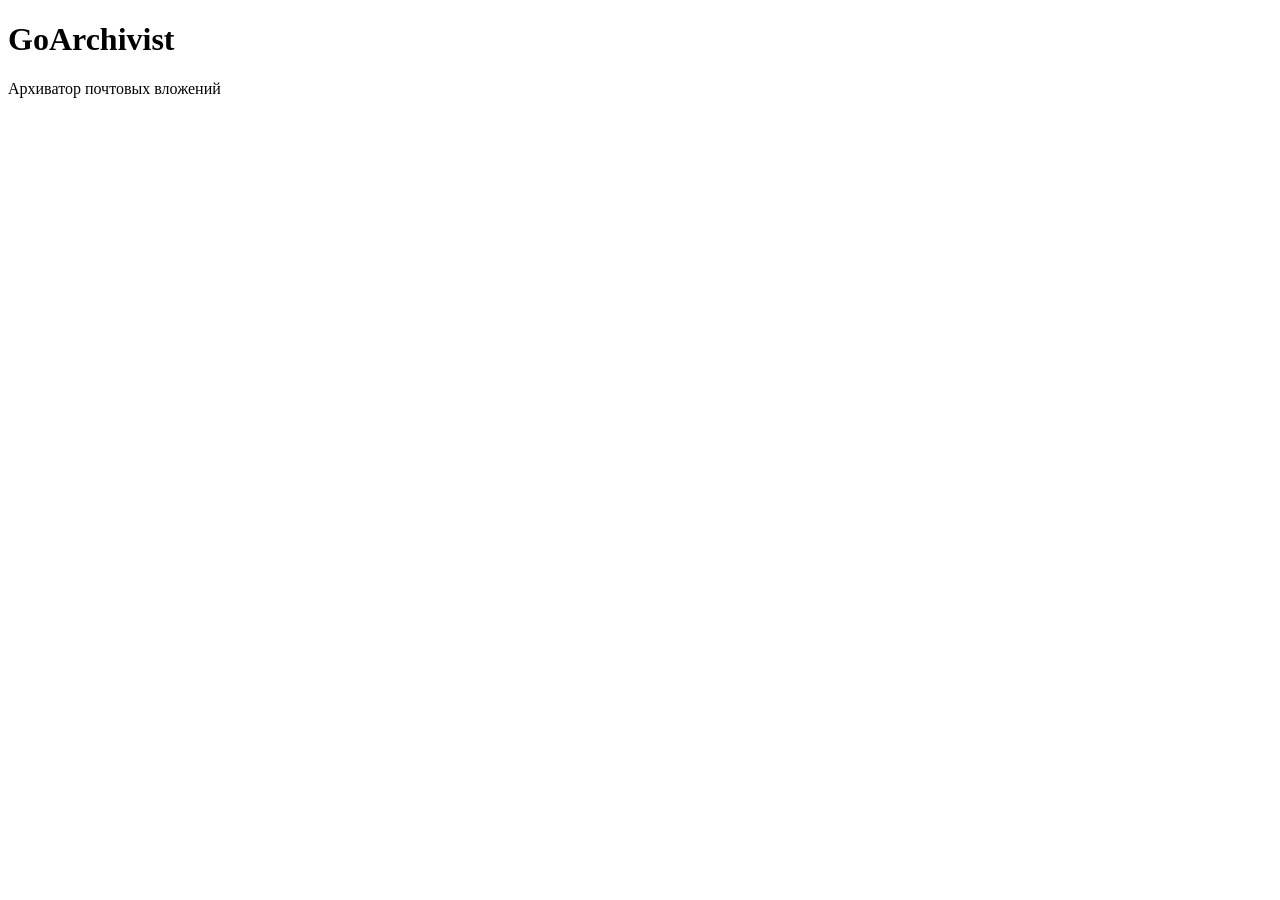
==== internal/web/templates/index.html @ 1517ee27 "first commit" ====
<!doctype html>
<html lang="ru">
<head>
    <meta charset="utf-8">
    <meta name="viewport" content="width=device-width, initial-scale=1">
    <title>GoArchivist</title>
    <link rel="stylesheet" href="/static/css/bootstrap.min.css">
</head>
<body>
    <main class="container py-5">
        <h1>GoArchivist</h1>
        <p class="lead">Архиватор почтовых вложений</p>
    </main>

    <script src="/static/js/bootstrap.min.js"></script>
</body>
</html>
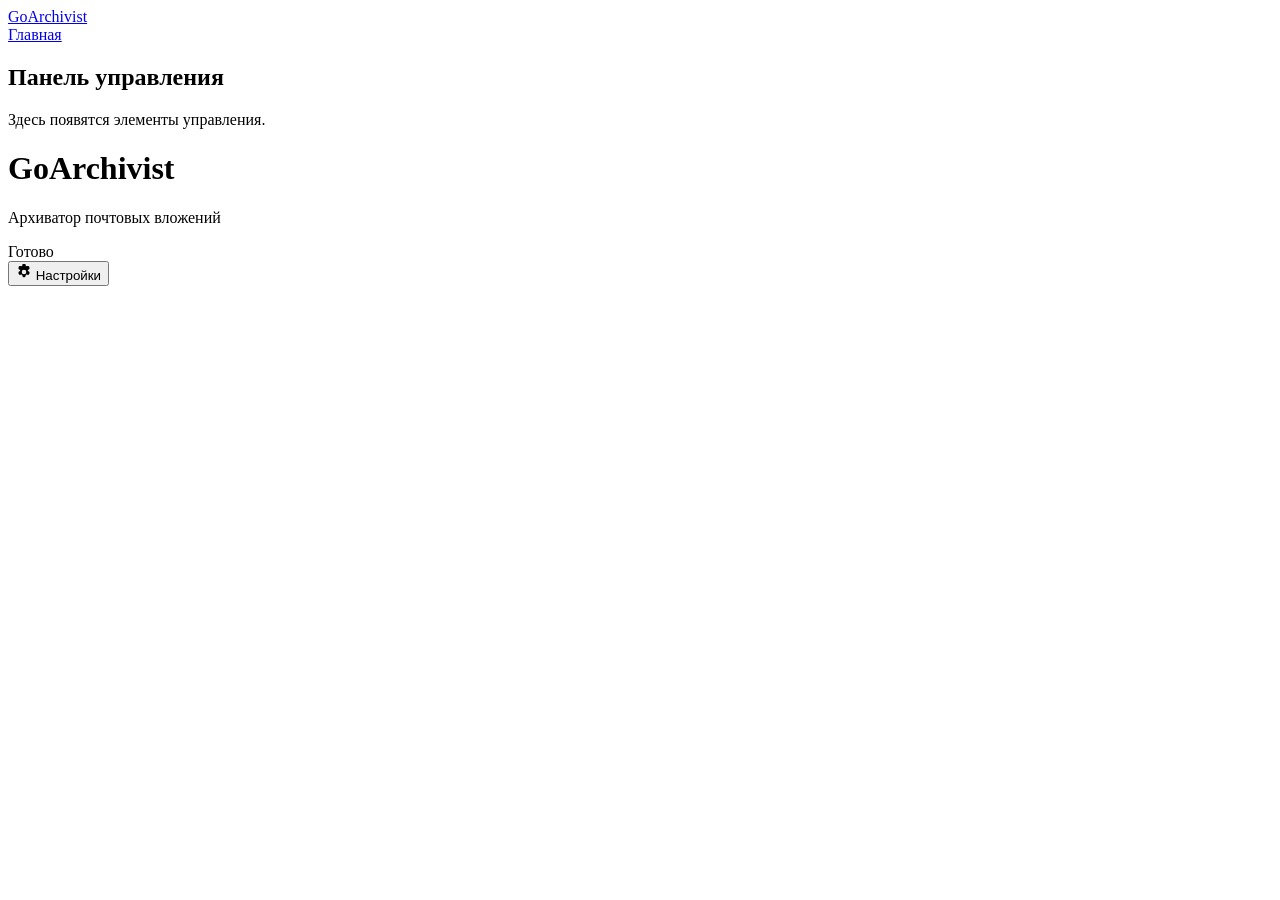
==== commit c8036b01: "settings, logs, and html" ====
--- a/internal/web/templates/index.html
+++ b/internal/web/templates/index.html
@@ -5,12 +5,50 @@
     <meta name="viewport" content="width=device-width, initial-scale=1">
     <title>GoArchivist</title>
     <link rel="stylesheet" href="/static/css/bootstrap.min.css">
+    <link rel="stylesheet" href="/static/css/app.css">
 </head>
 <body>
-    <main class="container py-5">
-        <h1>GoArchivist</h1>
-        <p class="lead">Архиватор почтовых вложений</p>
-    </main>
+    <div class="app-shell">
+        <header class="navbar navbar-dark bg-dark app-header">
+            <div class="container-fluid">
+                <a class="navbar-brand mb-0" href="/">GoArchivist</a>
+                <nav aria-label="Основное меню">
+                    <a class="nav-link text-light" href="/">Главная</a>
+                </nav>
+            </div>
+        </header>
+
+        <div class="app-main">
+            <aside class="app-sidebar border-end" aria-label="Панель управления">
+                <div class="p-3">
+                    <h2 class="h6">Панель управления</h2>
+                    <p class="text-muted small mb-0">Здесь появятся элементы управления.</p>
+                </div>
+            </aside>
+
+            <main class="app-content">
+                <div class="container-fluid p-4">
+                    <h1>GoArchivist</h1>
+                    <p class="lead">Архиватор почтовых вложений</p>
+                </div>
+            </main>
+        </div>
+
+        <footer class="app-footer border-top bg-light">
+            <div class="app-status" role="status">
+                <span class="status-indicator" aria-hidden="true"></span>
+                Готово
+            </div>
+
+            <button class="btn btn-outline-secondary btn-sm" type="button" aria-label="Настройки">
+                <svg xmlns="http://www.w3.org/2000/svg" width="16" height="16"
+                     fill="currentColor" viewBox="0 0 16 16" aria-hidden="true">
+                    <path d="M9.605 1.05a1.5 1.5 0 0 0-3.21 0l-.18.72a5.7 5.7 0 0 0-.9.52l-.7-.24a1.5 1.5 0 0 0-1.97 1.13l-.18.72a1.5 1.5 0 0 0 1.03 1.75l.68.23a5.7 5.7 0 0 0 0 1.04l-.68.23a1.5 1.5 0 0 0-1.03 1.75l.18.72a1.5 1.5 0 0 0 1.97 1.13l.7-.24c.28.2.58.37.9.52l.18.72a1.5 1.5 0 0 0 3.21 0l.18-.72c.32-.15.62-.32.9-.52l.7.24a1.5 1.5 0 0 0 1.97-1.13l.18-.72a1.5 1.5 0 0 0-1.03-1.75l-.68-.23a5.7 5.7 0 0 0 0-1.04l.68-.23a1.5 1.5 0 0 0 1.03-1.75l-.18-.72a1.5 1.5 0 0 0-1.97-1.13l-.7.24a5.7 5.7 0 0 0-.9-.52l-.18-.72ZM8 10.25A2.25 2.25 0 1 1 8 5.75a2.25 2.25 0 0 1 0 4.5Z"/>
+                </svg>
+                <span class="ms-1">Настройки</span>
+            </button>
+        </footer>
+    </div>
 
     <script src="/static/js/bootstrap.min.js"></script>
 </body>
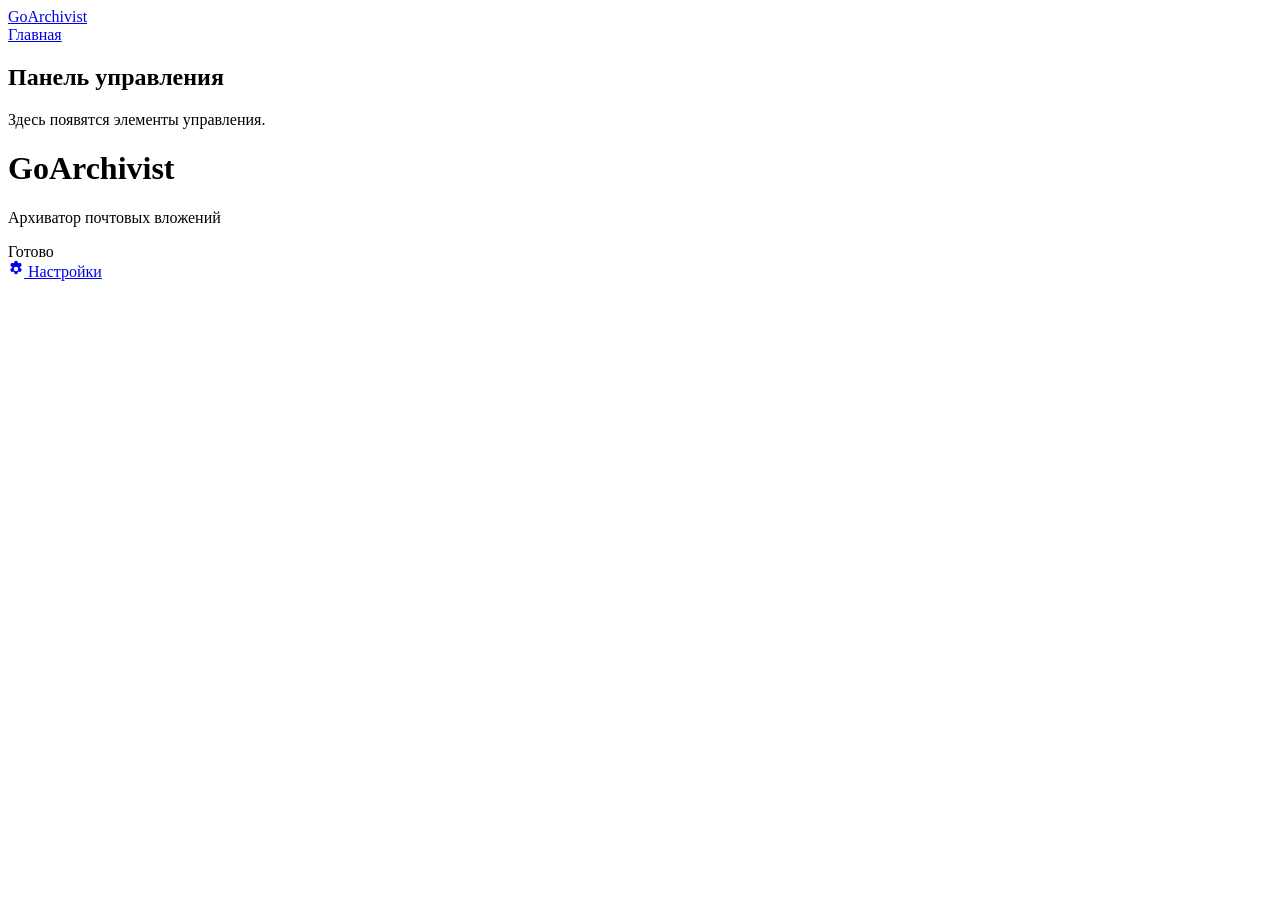
==== commit ab895fcb: "404, 405, log & settings -> http" ====
--- a/internal/web/templates/index.html
+++ b/internal/web/templates/index.html
@@ -40,13 +40,13 @@
                 Готово
             </div>
 
-            <button class="btn btn-outline-secondary btn-sm" type="button" aria-label="Настройки">
+            <a class="btn btn-outline-secondary btn-sm" href="/settings" aria-label="Настройки">
                 <svg xmlns="http://www.w3.org/2000/svg" width="16" height="16"
                      fill="currentColor" viewBox="0 0 16 16" aria-hidden="true">
                     <path d="M9.605 1.05a1.5 1.5 0 0 0-3.21 0l-.18.72a5.7 5.7 0 0 0-.9.52l-.7-.24a1.5 1.5 0 0 0-1.97 1.13l-.18.72a1.5 1.5 0 0 0 1.03 1.75l.68.23a5.7 5.7 0 0 0 0 1.04l-.68.23a1.5 1.5 0 0 0-1.03 1.75l.18.72a1.5 1.5 0 0 0 1.97 1.13l.7-.24c.28.2.58.37.9.52l.18.72a1.5 1.5 0 0 0 3.21 0l.18-.72c.32-.15.62-.32.9-.52l.7.24a1.5 1.5 0 0 0 1.97-1.13l.18-.72a1.5 1.5 0 0 0-1.03-1.75l-.68-.23a5.7 5.7 0 0 0 0-1.04l.68-.23a1.5 1.5 0 0 0 1.03-1.75l-.18-.72a1.5 1.5 0 0 0-1.97-1.13l-.7.24a5.7 5.7 0 0 0-.9-.52l-.18-.72ZM8 10.25A2.25 2.25 0 1 1 8 5.75a2.25 2.25 0 0 1 0 4.5Z"/>
                 </svg>
                 <span class="ms-1">Настройки</span>
-            </button>
+            </a>
         </footer>
     </div>
 
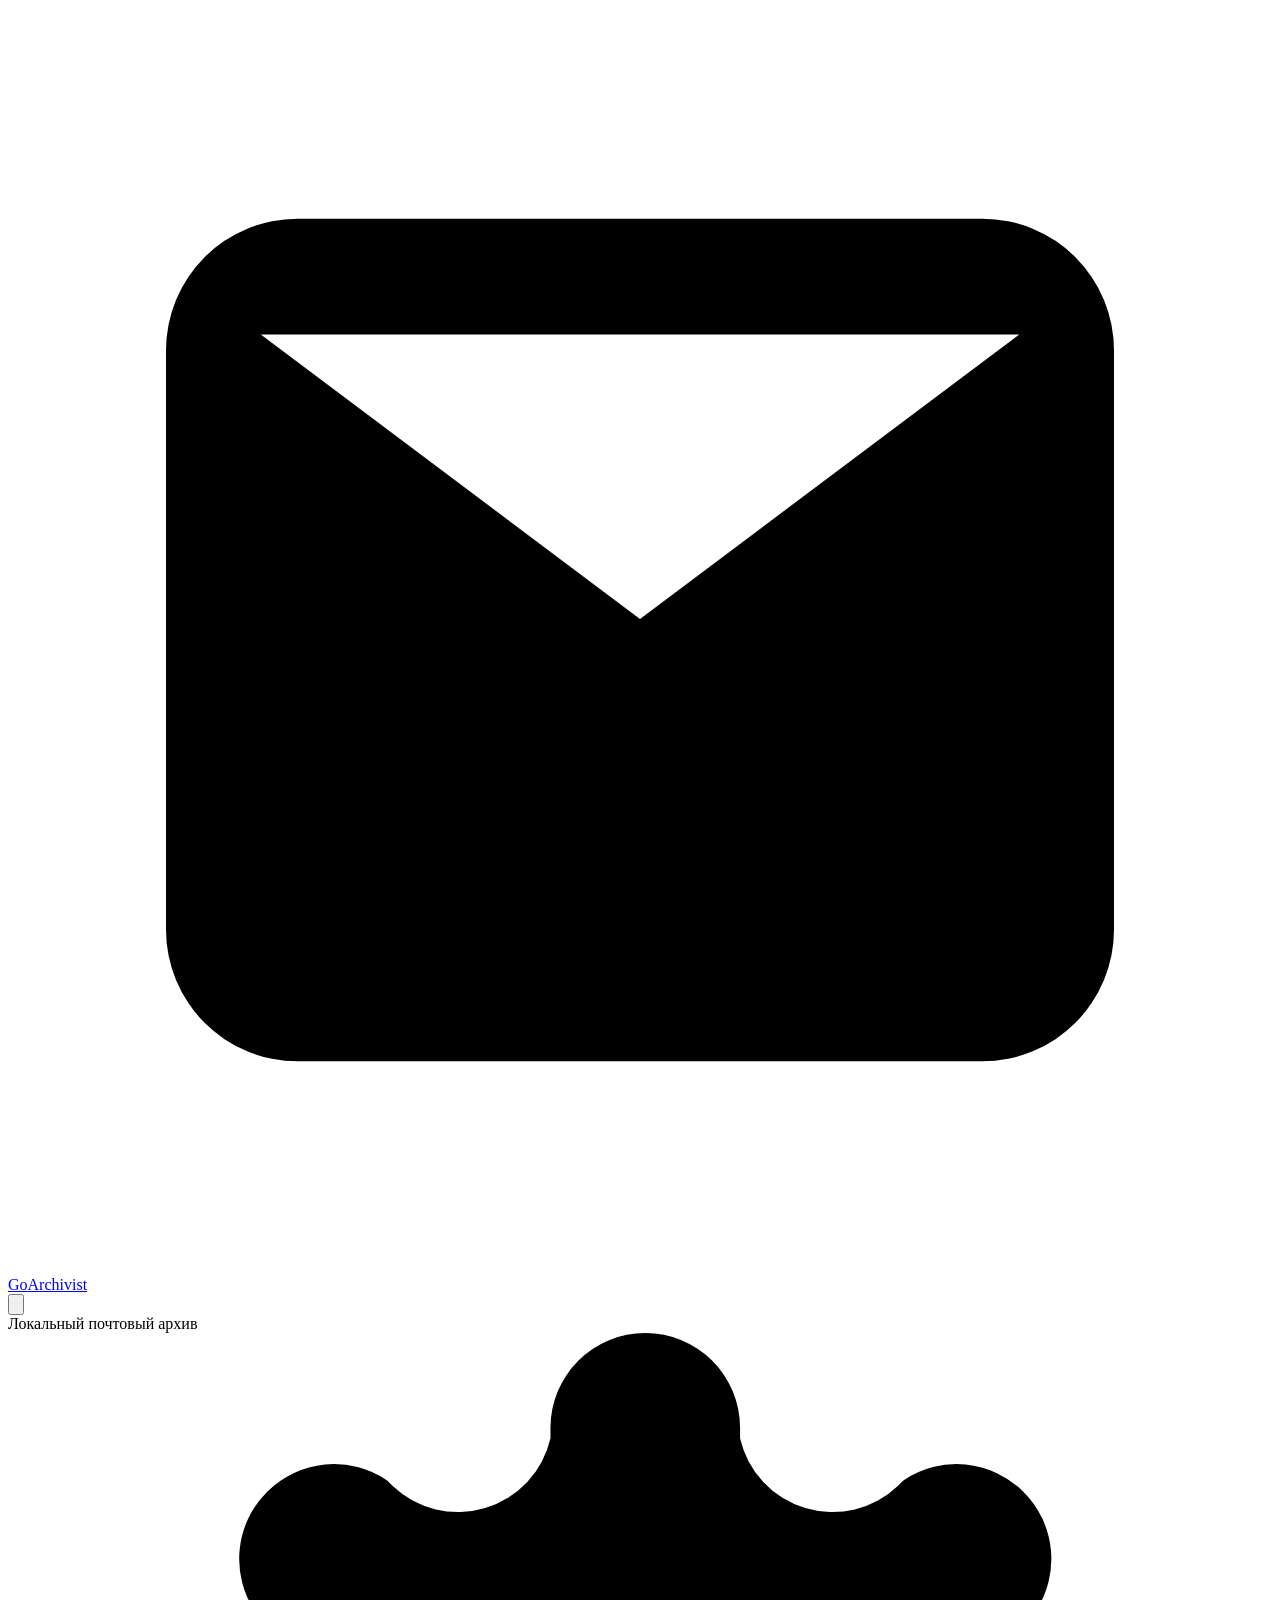
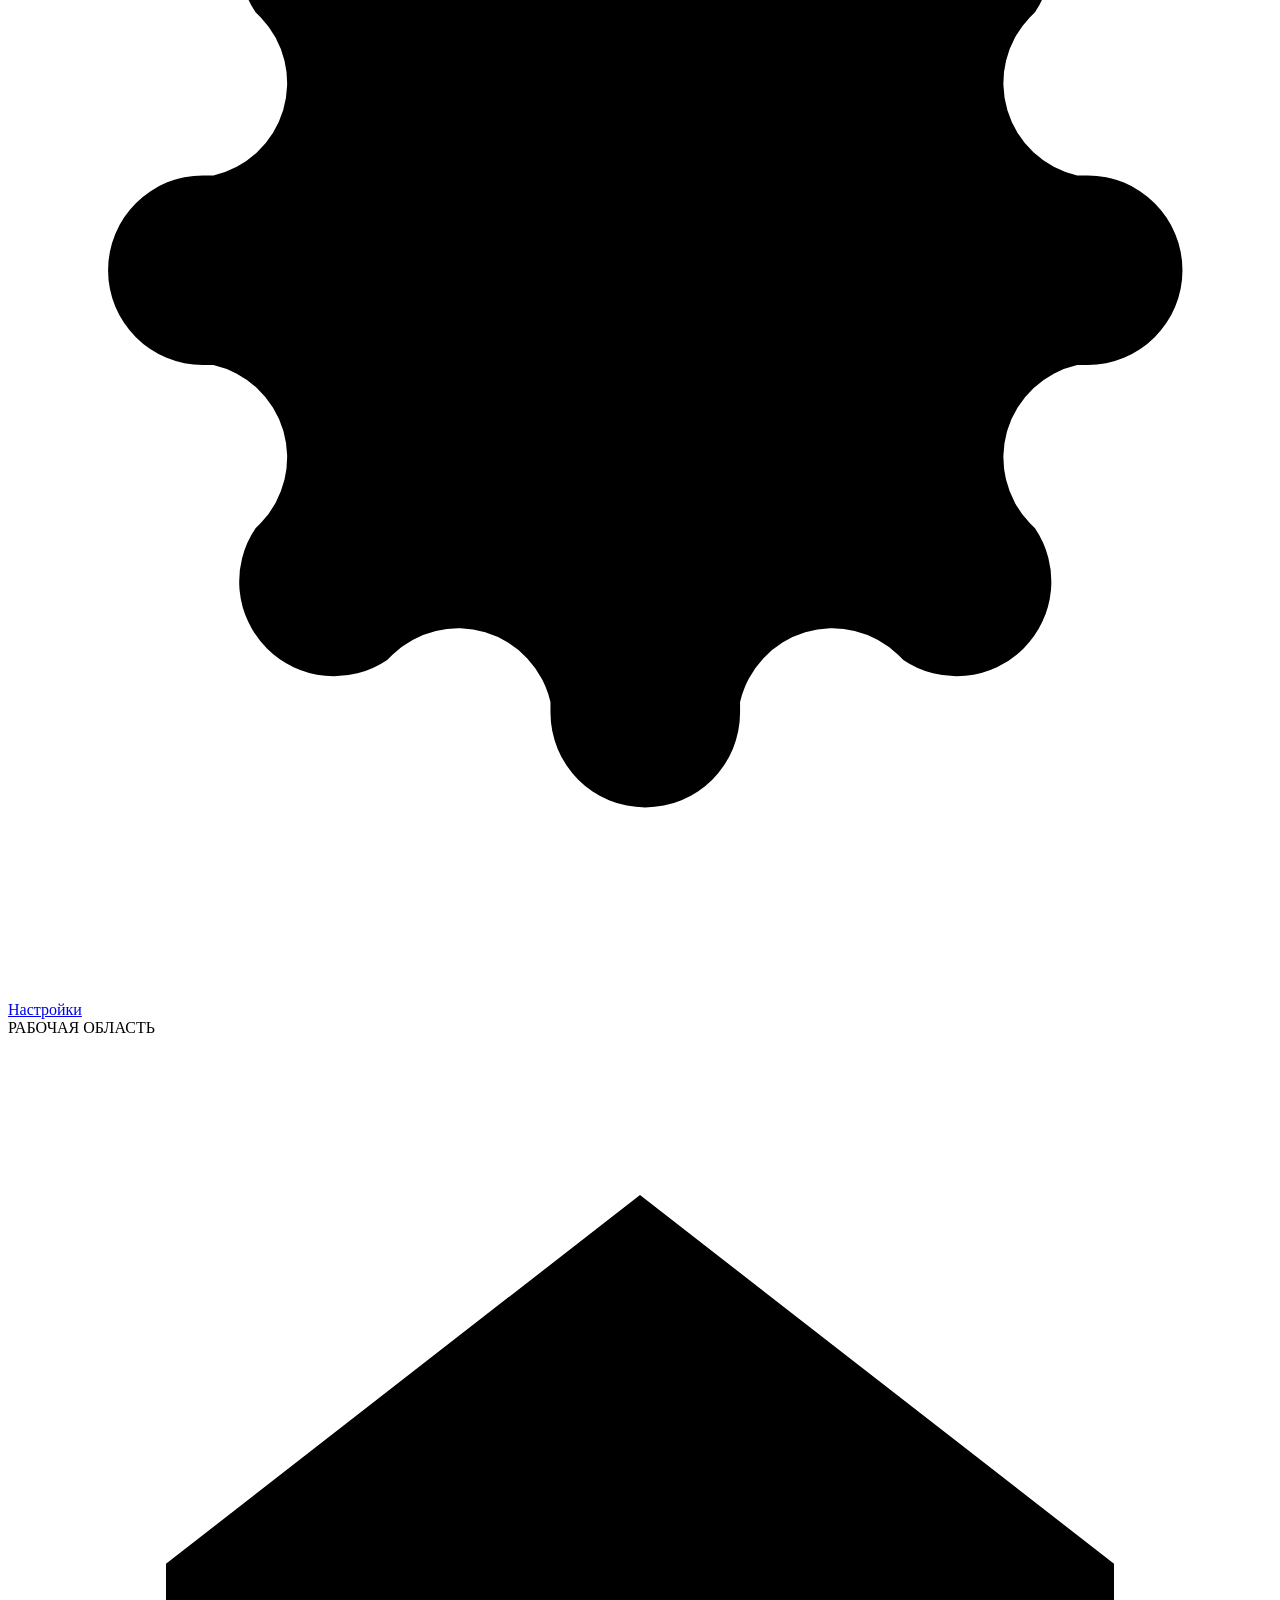
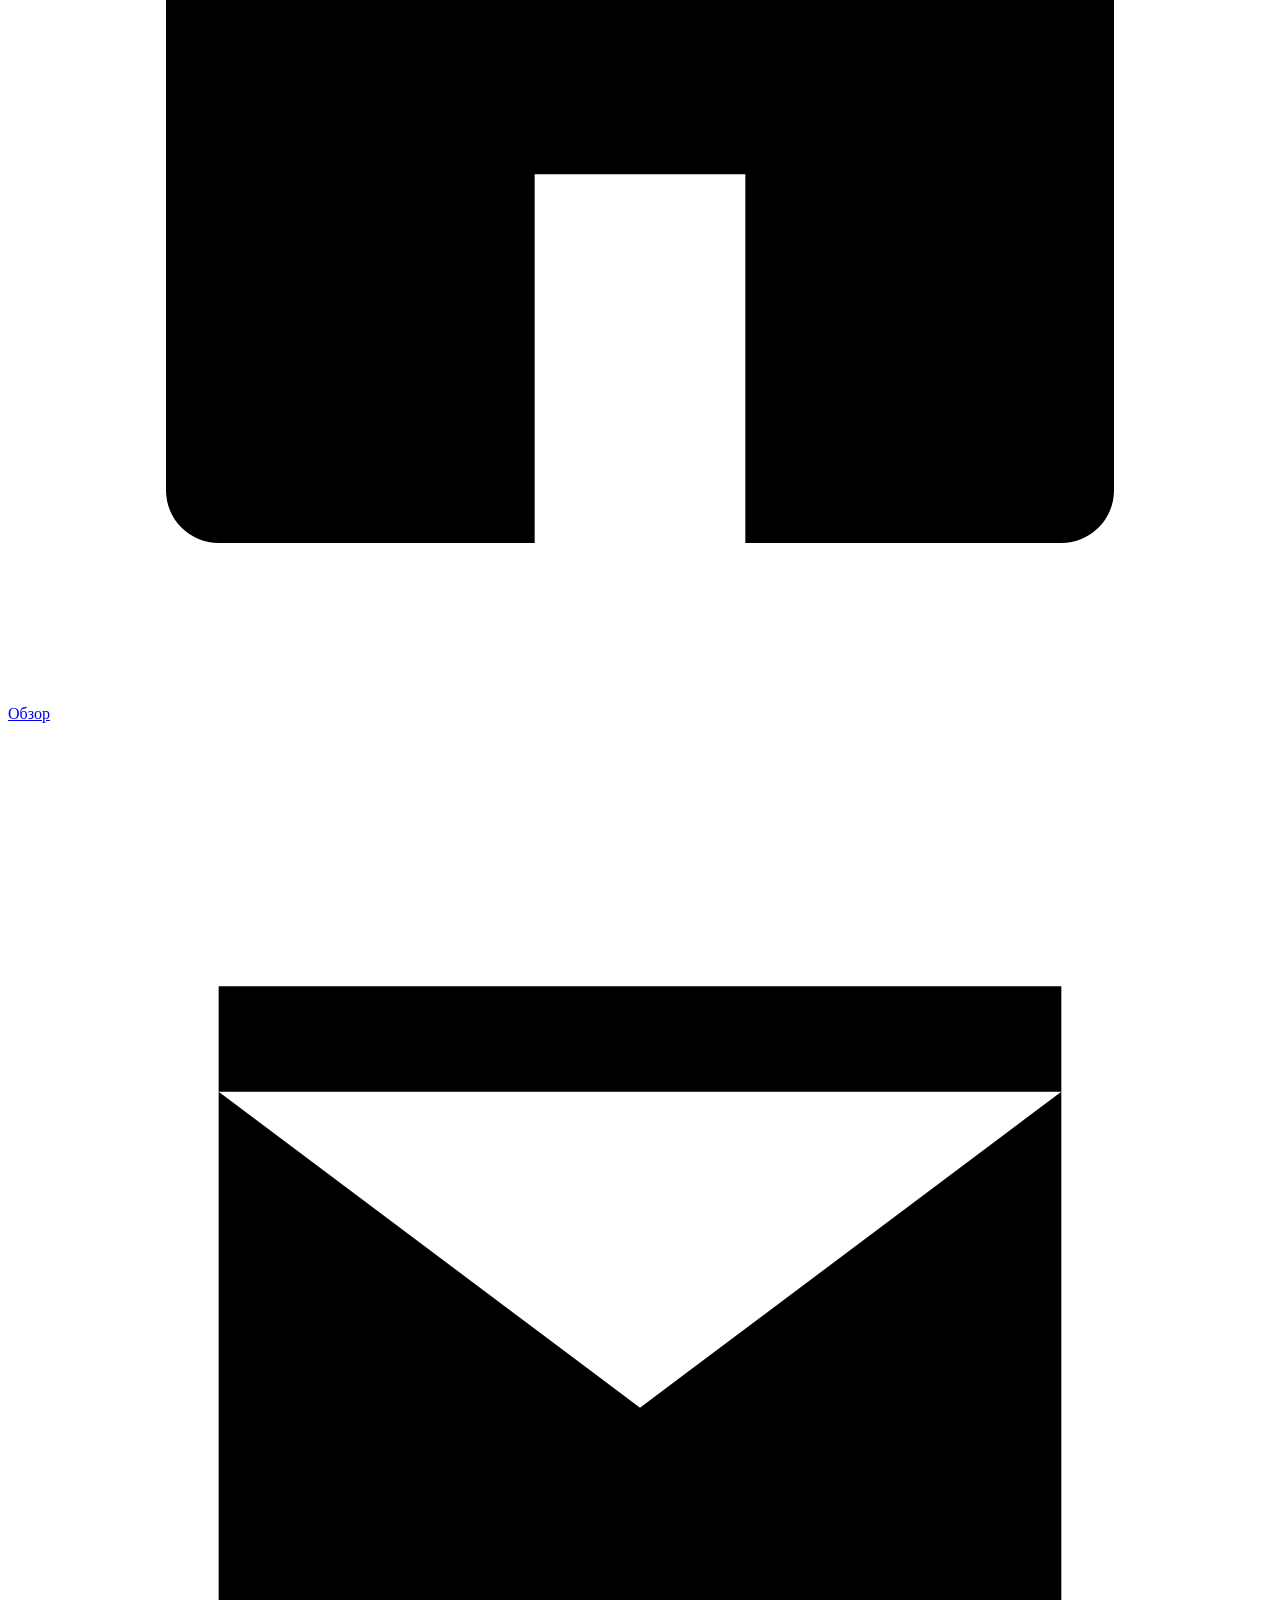
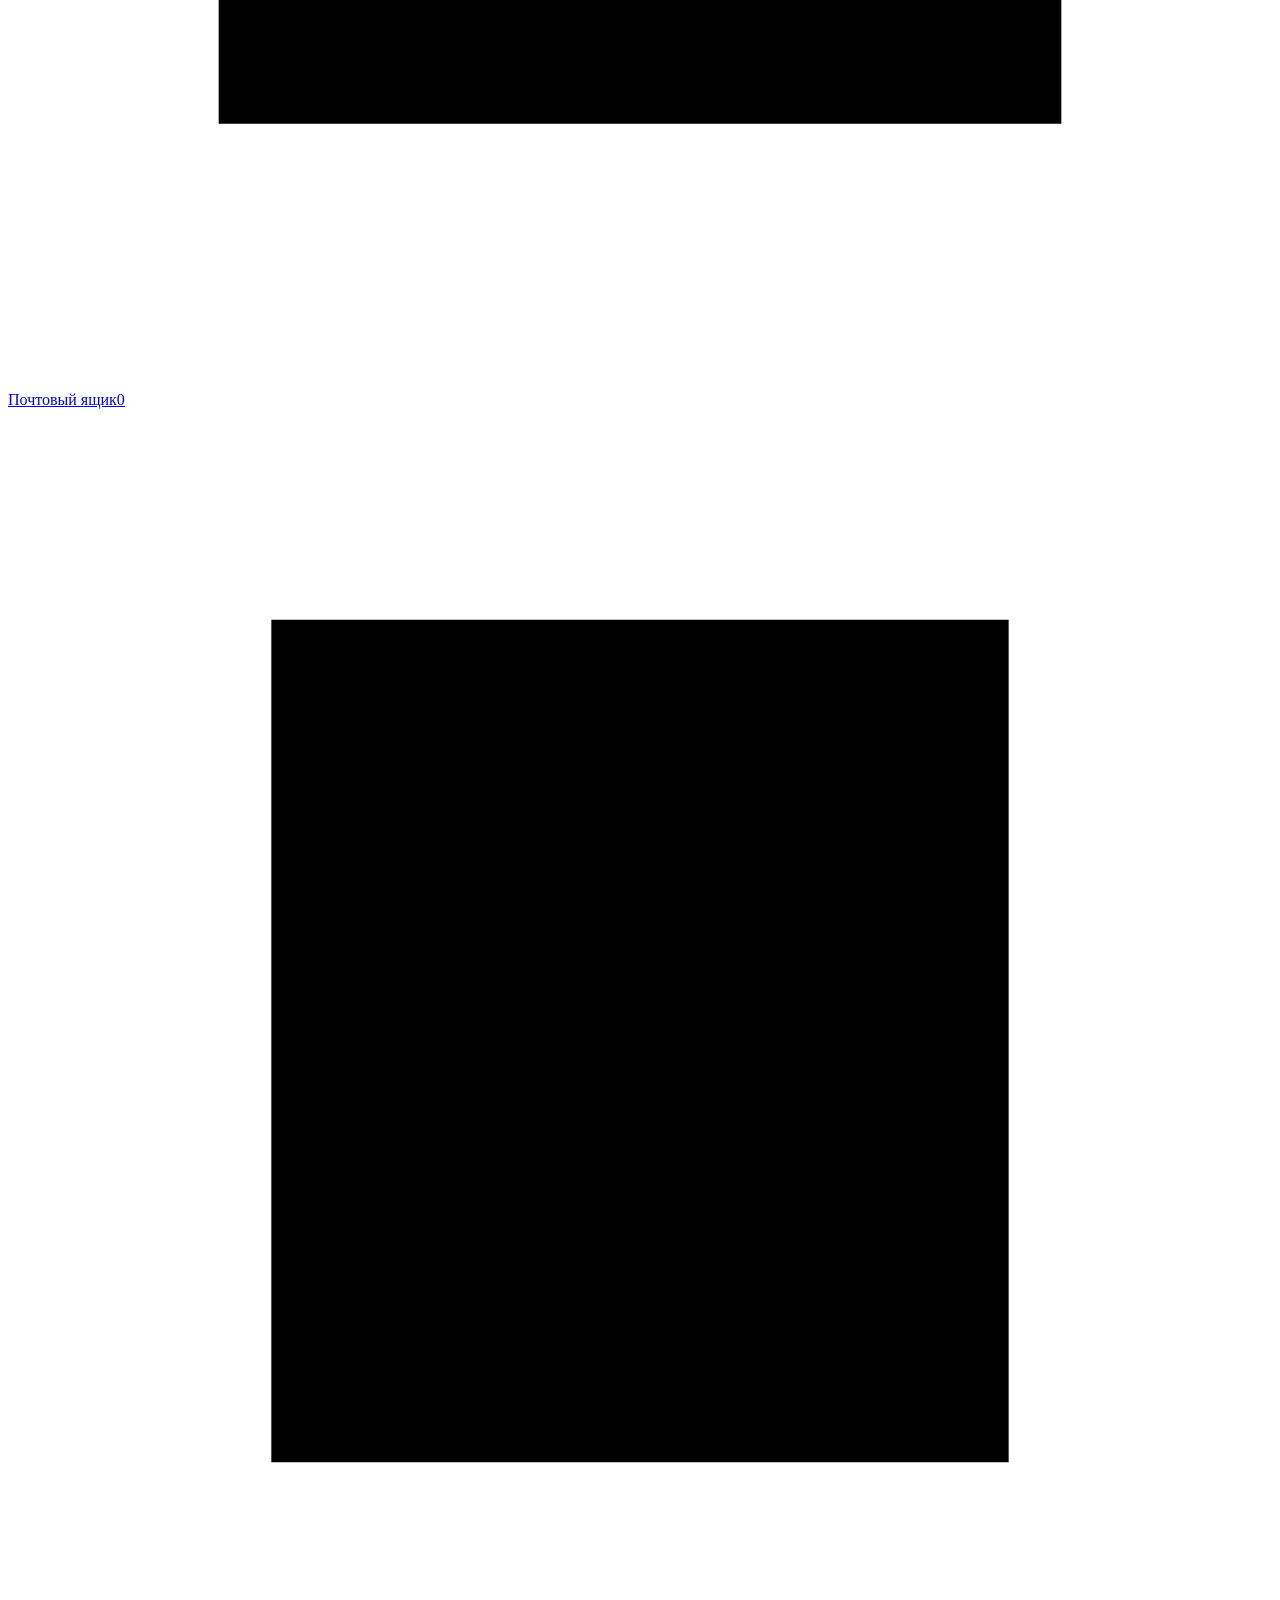
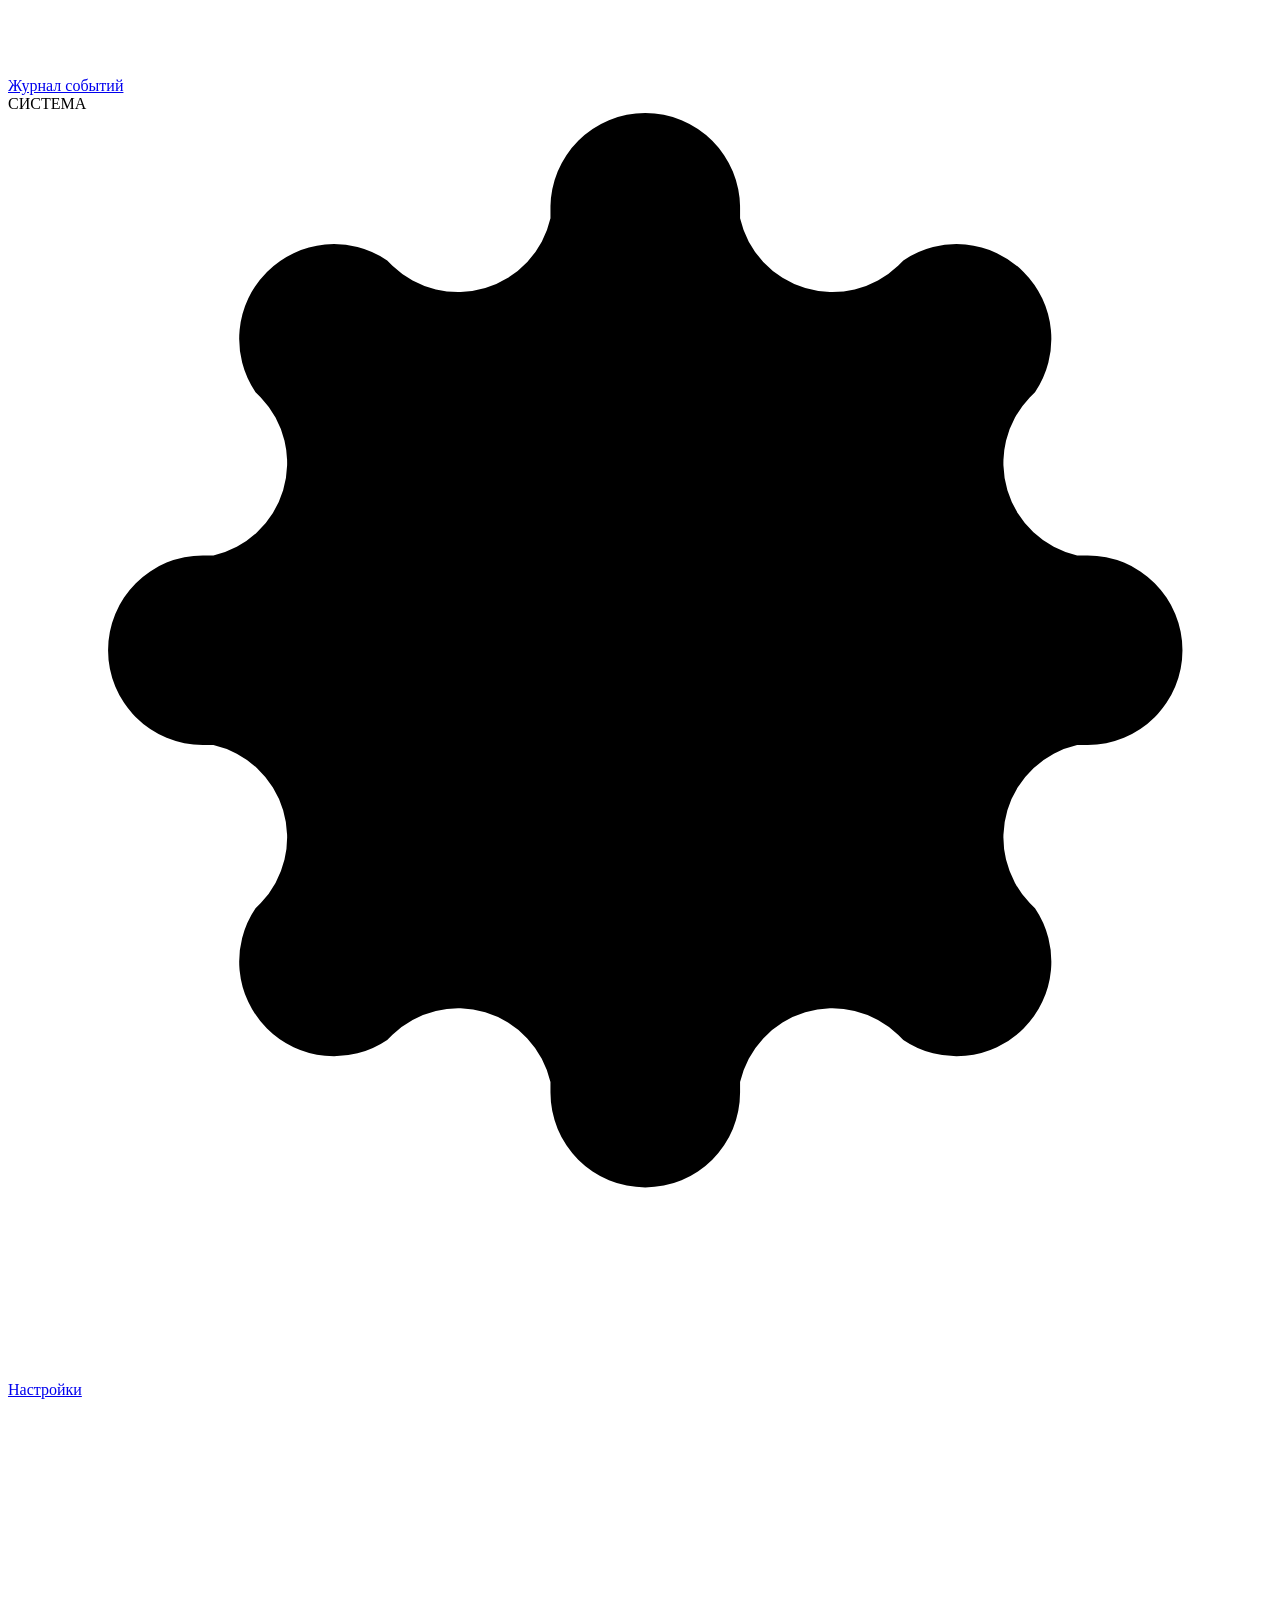
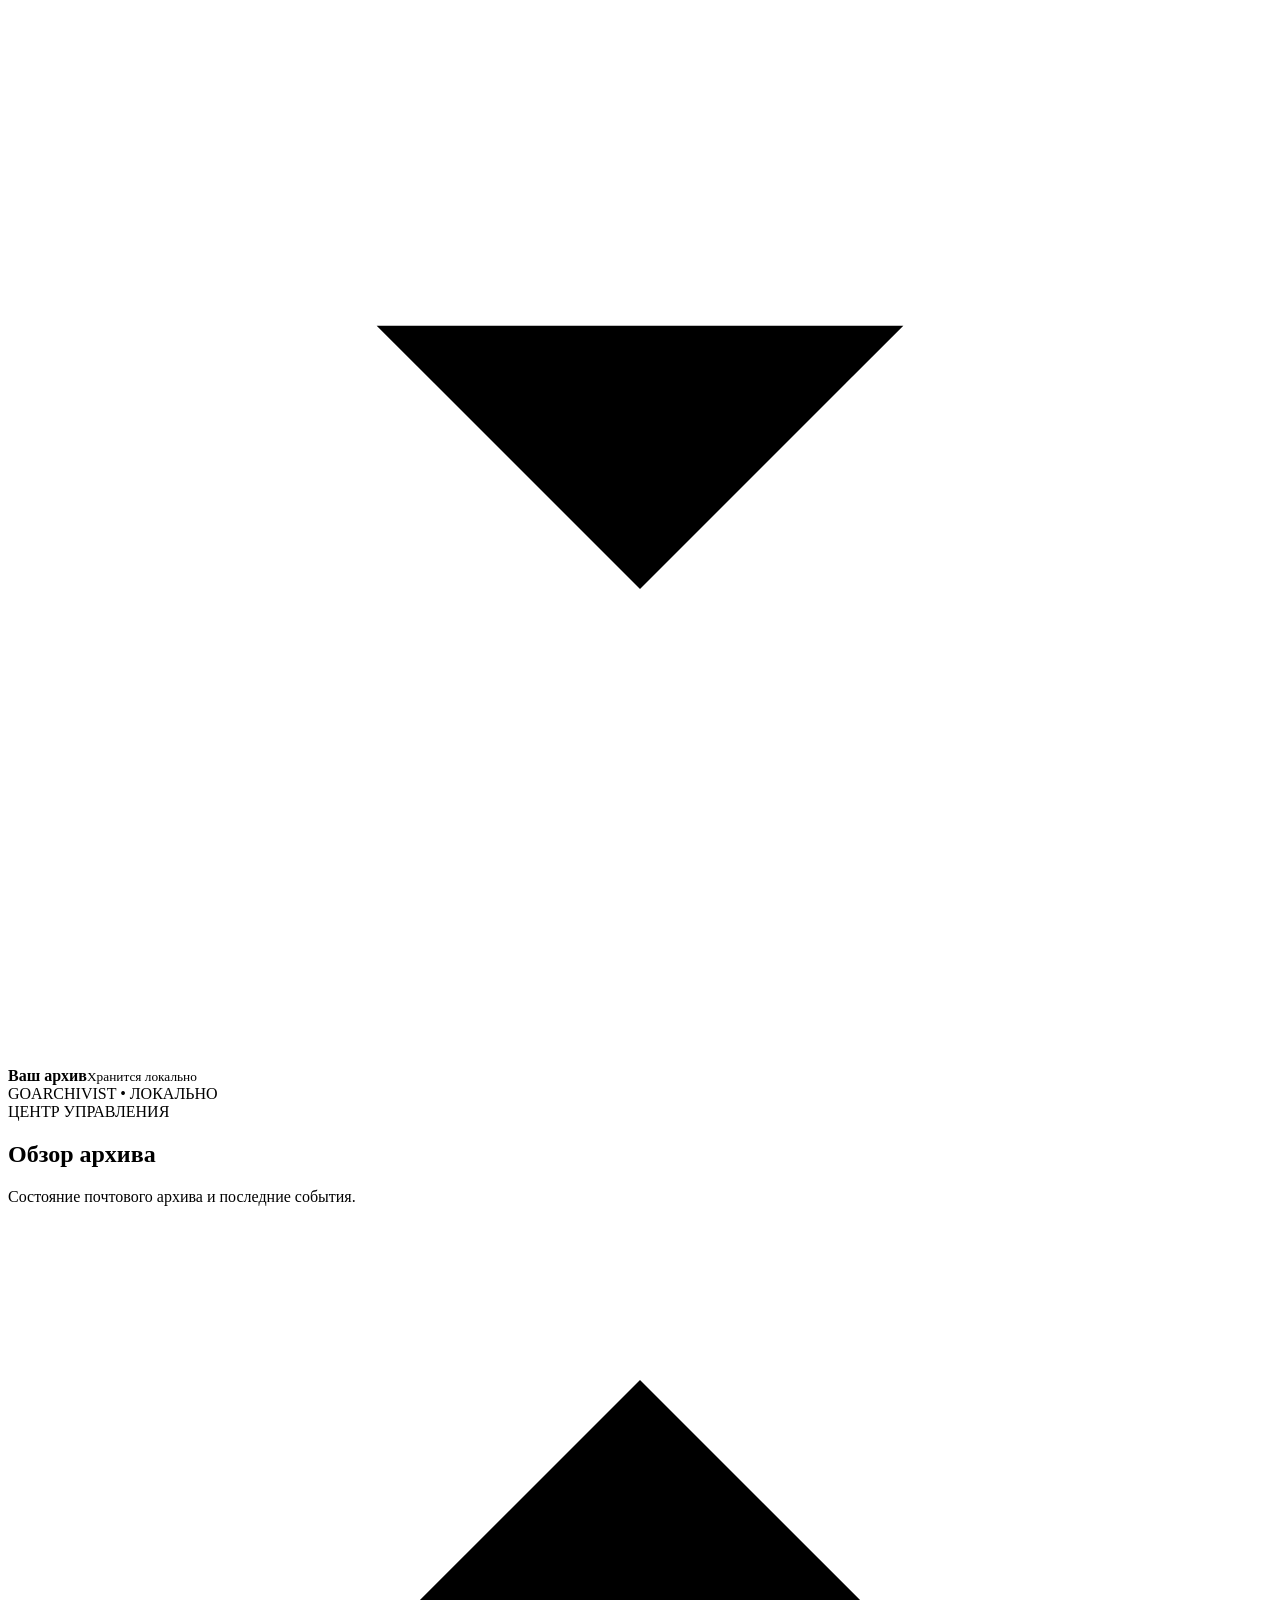
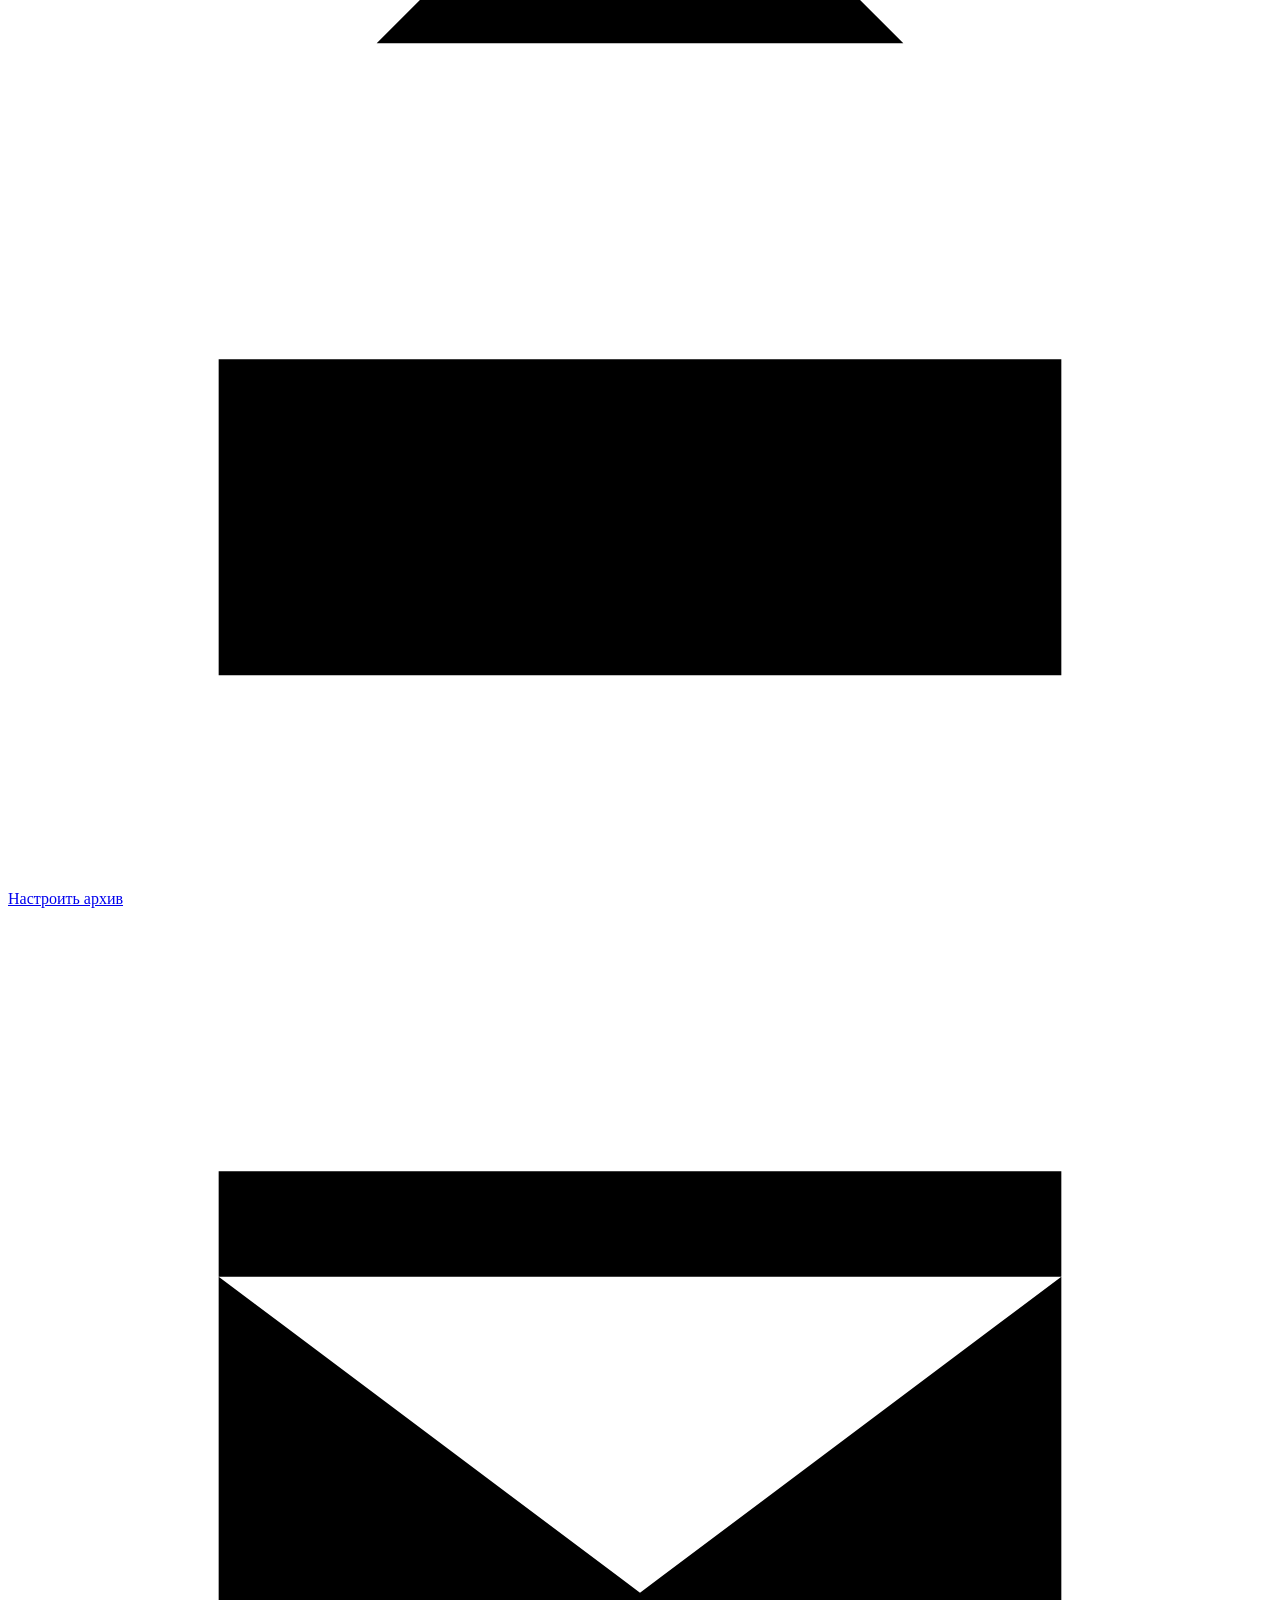
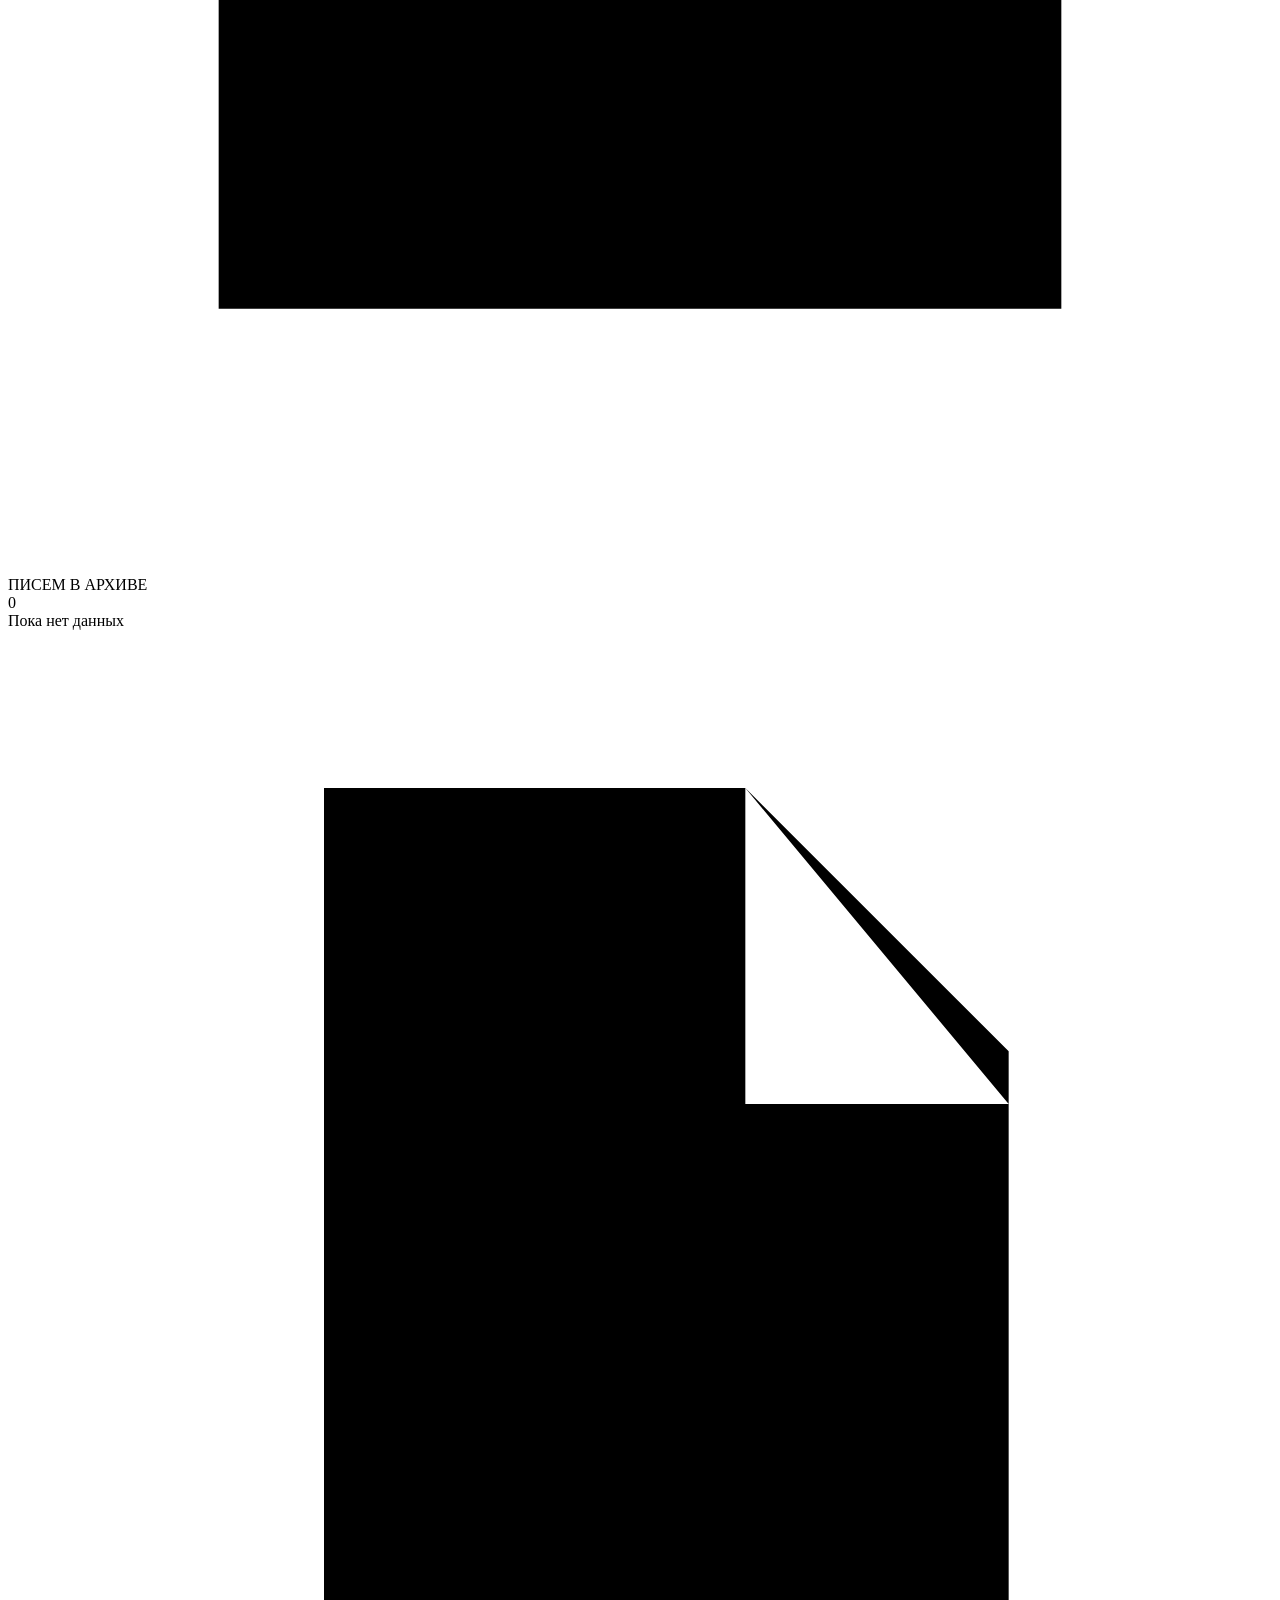
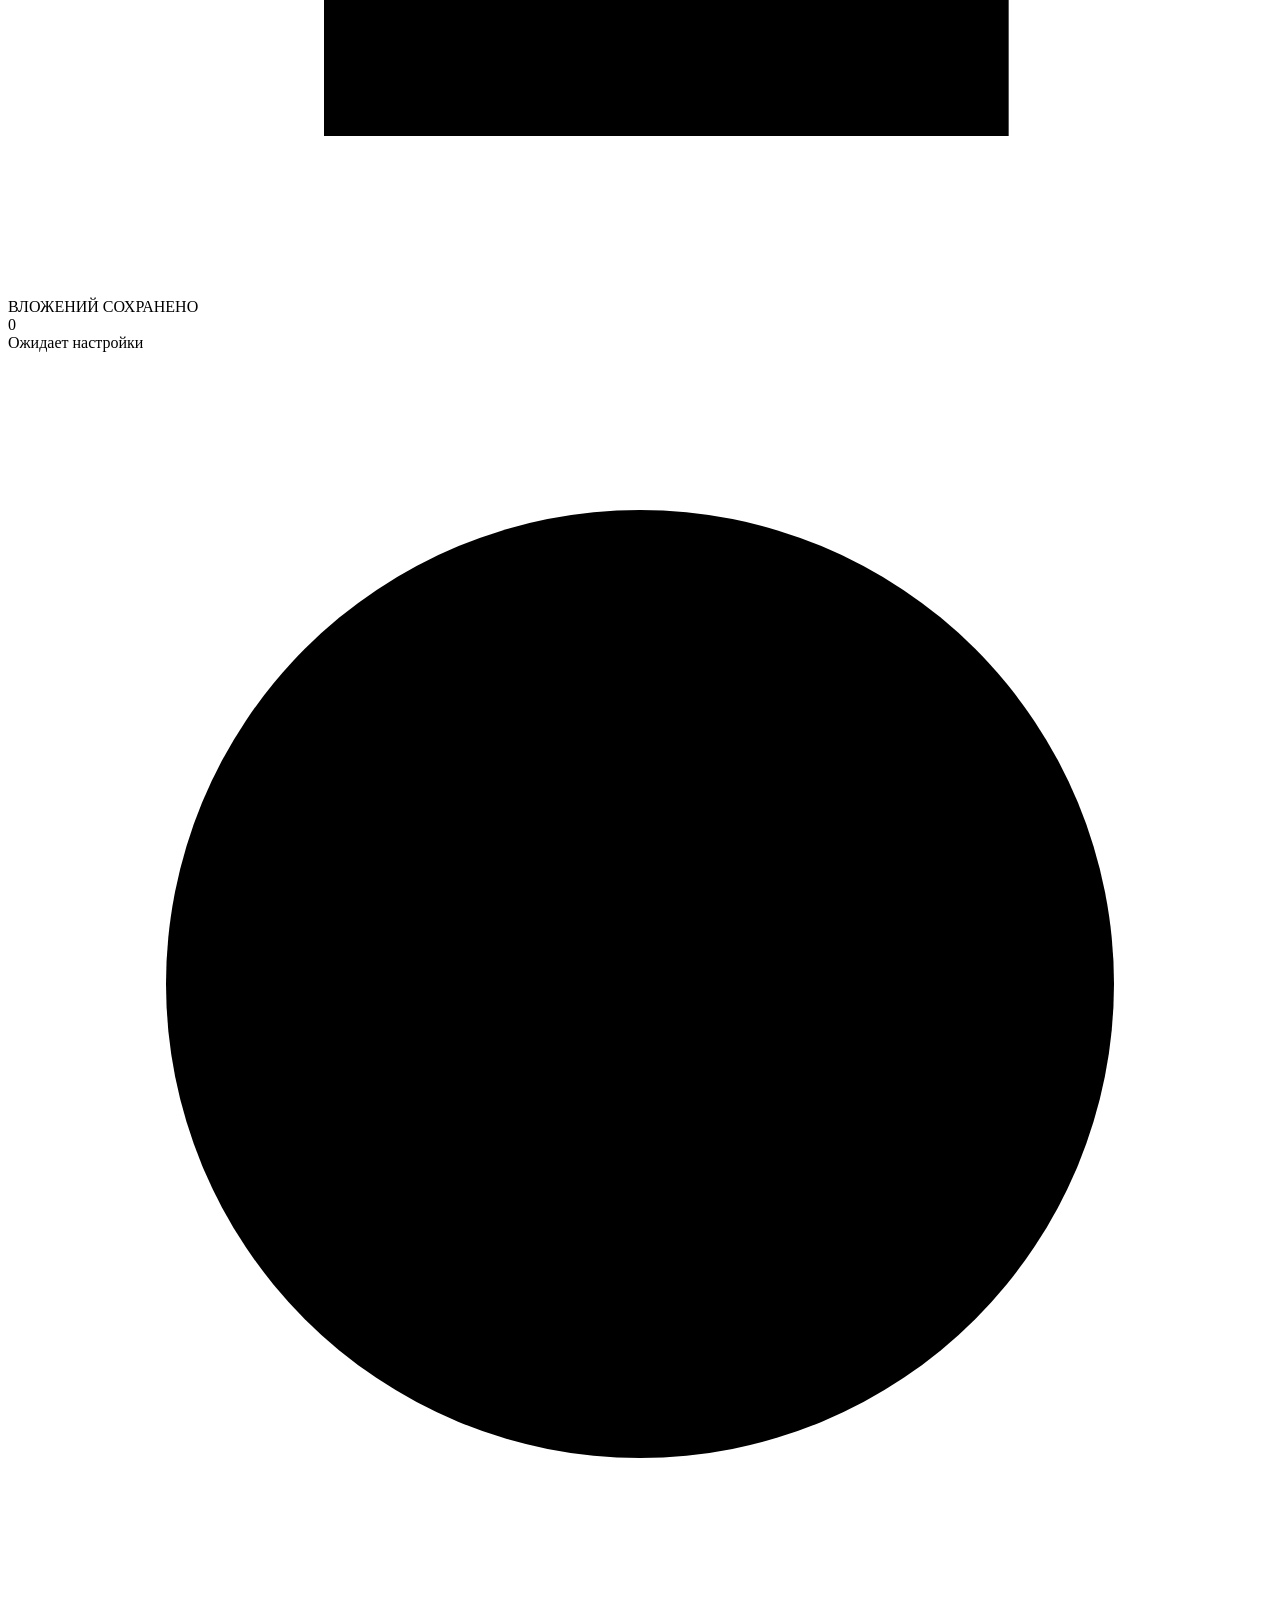
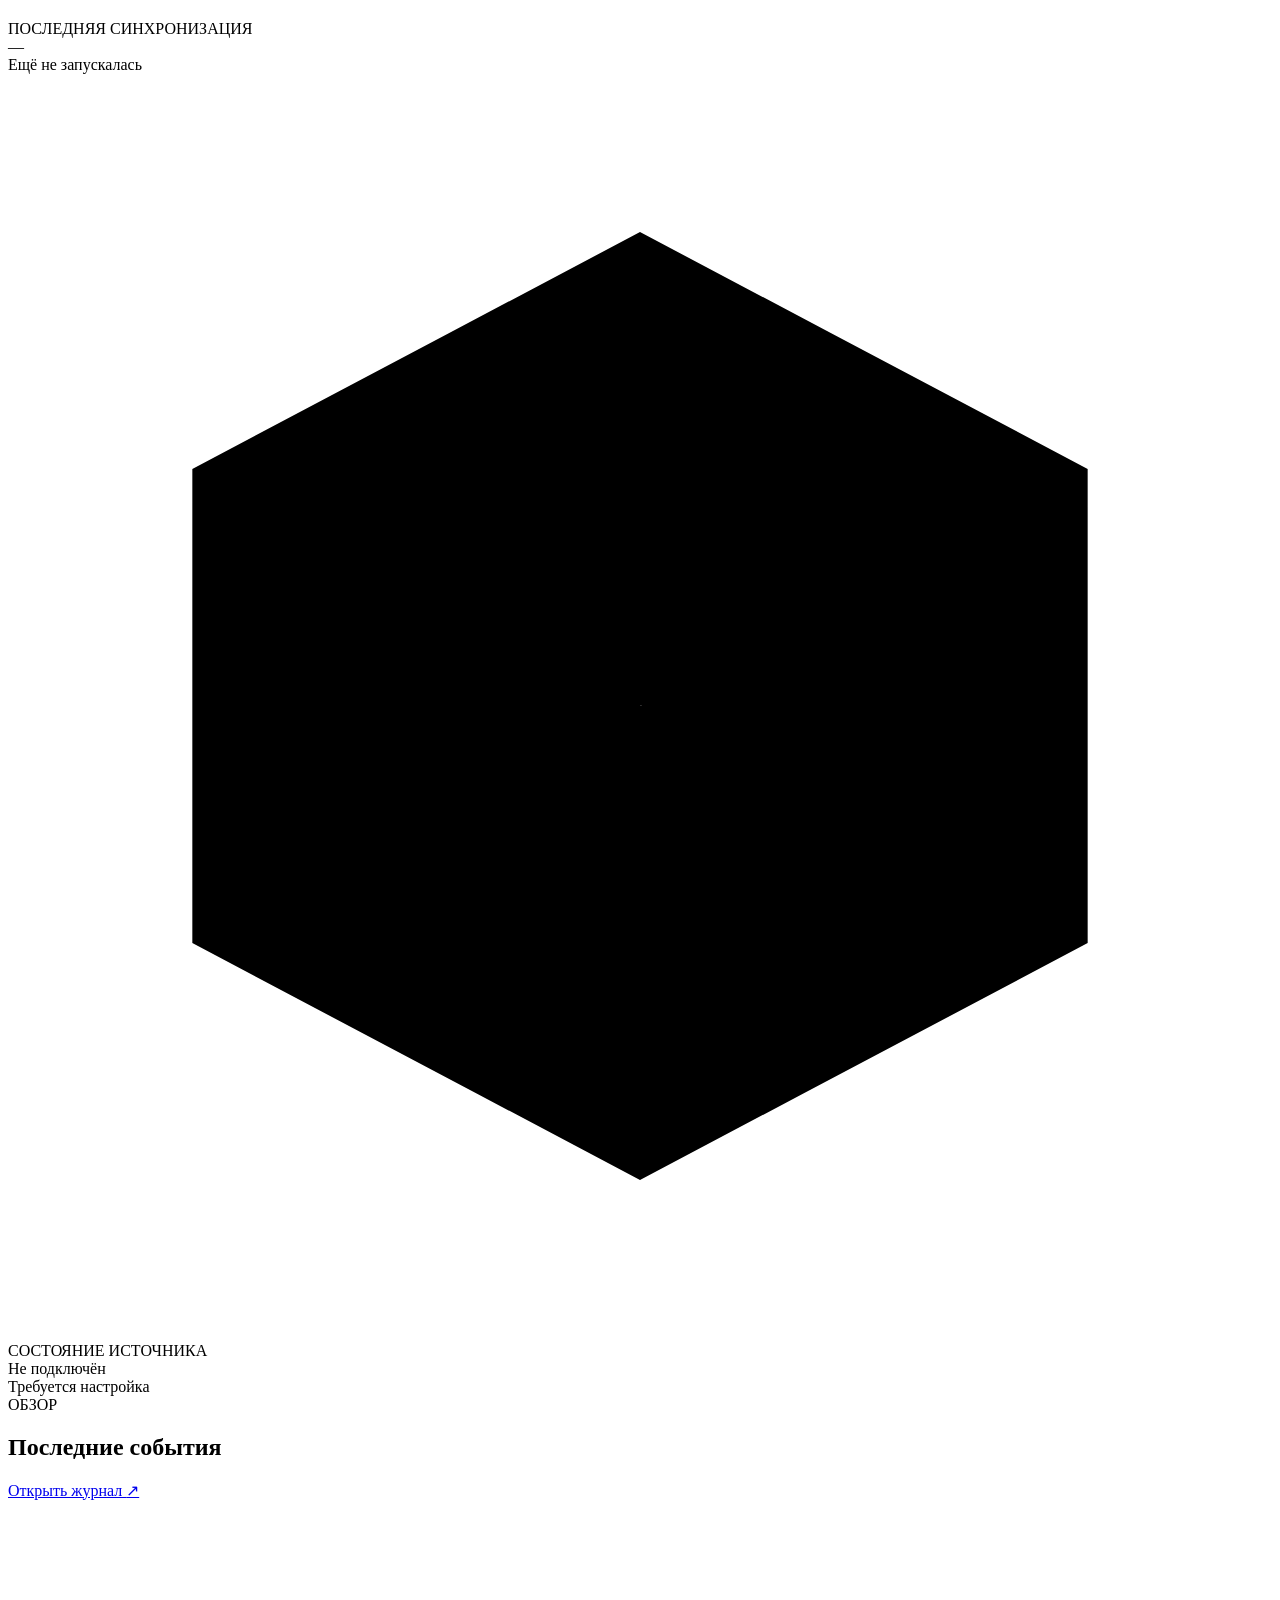
==== commit 8de9f4d1: "design, tray, icon" ====
--- a/internal/web/templates/index.html
+++ b/internal/web/templates/index.html
@@ -3,53 +3,136 @@
 <head>
     <meta charset="utf-8">
     <meta name="viewport" content="width=device-width, initial-scale=1">
-    <title>GoArchivist</title>
-    <link rel="stylesheet" href="/static/css/bootstrap.min.css">
+    <meta name="theme-color" content="#111b30">
+    <title>Обзор — GoArchivist</title>
     <link rel="stylesheet" href="/static/css/app.css">
 </head>
 <body>
-    <div class="app-shell">
-        <header class="navbar navbar-dark bg-dark app-header">
-            <div class="container-fluid">
-                <a class="navbar-brand mb-0" href="/">GoArchivist</a>
-                <nav aria-label="Основное меню">
-                    <a class="nav-link text-light" href="/">Главная</a>
-                </nav>
+<div class="app-shell">
+    <header class="topbar">
+        <a class="brand" href="/" aria-label="GoArchivist — главная">
+            <span class="brand-mark" aria-hidden="true">
+                <svg viewBox="0 0 24 24"><path d="M3 6.5A2.5 2.5 0 0 1 5.5 4h13A2.5 2.5 0 0 1 21 6.5v11a2.5 2.5 0 0 1-2.5 2.5h-13A2.5 2.5 0 0 1 3 17.5zm1.8-.3 7.2 5.4 7.2-5.4"/></svg>
+            </span>
+            <span class="brand-name">Go<span>Archivist</span></span>
+        </a>
+        <div class="topbar-main">
+            <button class="icon-button menu-toggle" type="button" data-sidebar-toggle aria-label="Открыть меню" aria-expanded="false">
+                <svg viewBox="0 0 24 24" aria-hidden="true"><path d="M4 6h16M4 12h16M4 18h16"/></svg>
+            </button>
+            <div class="topbar-context"><span class="context-dot"></span> Локальный почтовый архив</div>
+            <a class="topbar-action" href="/settings" title="Настройки">
+                <svg viewBox="0 0 24 24" aria-hidden="true"><path d="M12 8.5a3.5 3.5 0 1 0 0 7 3.5 3.5 0 0 0 0-7Z"/><path d="m19.4 15 .1.1a1.8 1.8 0 0 1-2.5 2.5l-.1-.1a1.8 1.8 0 0 0-3 .9v.2a1.8 1.8 0 0 1-3.6 0v-.2a1.8 1.8 0 0 0-3-.9l-.1.1a1.8 1.8 0 0 1-2.5-2.5l.1-.1a1.8 1.8 0 0 0-.9-3h-.2a1.8 1.8 0 0 1 0-3.6h.2a1.8 1.8 0 0 0 .9-3l-.1-.1a1.8 1.8 0 0 1 2.5-2.5l.1.1a1.8 1.8 0 0 0 3-.9v-.2a1.8 1.8 0 0 1 3.6 0v.2a1.8 1.8 0 0 0 3 .9l.1-.1a1.8 1.8 0 0 1 2.5 2.5l-.1.1a1.8 1.8 0 0 0 .9 3h.2a1.8 1.8 0 0 1 0 3.6h-.2a1.8 1.8 0 0 0-.9 3Z"/></svg>
+                <span>Настройки</span>
+            </a>
+        </div>
+    </header>
+
+    <div class="workspace">
+        <aside class="sidebar" id="sidebar" aria-label="Главная навигация">
+            <div class="sidebar-heading">РАБОЧАЯ ОБЛАСТЬ</div>
+            <nav class="side-nav">
+                <a class="side-link active" href="/" aria-current="page">
+                    <svg viewBox="0 0 24 24" aria-hidden="true"><path d="m3 10 9-7 9 7v10a1 1 0 0 1-1 1h-6v-7h-4v7H4a1 1 0 0 1-1-1z"/></svg>
+                    <span>Обзор</span><span class="nav-indicator"></span>
+                </a>
+                <a class="side-link" href="/settings">
+                    <svg viewBox="0 0 24 24" aria-hidden="true"><path d="M4 5h16v14H4zM4 7l8 6 8-6"/></svg>
+                    <span>Почтовый ящик</span><span class="side-badge">0</span>
+                </a>
+                <a class="side-link" href="/settings?section=logs">
+                    <svg viewBox="0 0 24 24" aria-hidden="true"><path d="M5 4h14v16H5zM8 8h8M8 12h8M8 16h5"/></svg>
+                    <span>Журнал событий</span>
+                </a>
+            </nav>
+            <div class="sidebar-heading sidebar-heading-spaced">СИСТЕМА</div>
+            <nav class="side-nav">
+                <a class="side-link" href="/settings">
+                    <svg viewBox="0 0 24 24" aria-hidden="true"><circle cx="12" cy="12" r="3"/><path d="m19.4 15 .1.1a1.8 1.8 0 0 1-2.5 2.5l-.1-.1a1.8 1.8 0 0 0-3 .9v.2a1.8 1.8 0 0 1-3.6 0v-.2a1.8 1.8 0 0 0-3-.9l-.1.1a1.8 1.8 0 0 1-2.5-2.5l.1-.1a1.8 1.8 0 0 0-.9-3h-.2a1.8 1.8 0 0 1 0-3.6h.2a1.8 1.8 0 0 0 .9-3l-.1-.1a1.8 1.8 0 0 1 2.5-2.5l.1.1a1.8 1.8 0 0 0 3-.9v-.2a1.8 1.8 0 0 1 3.6 0v.2a1.8 1.8 0 0 0 3 .9l.1-.1a1.8 1.8 0 0 1 2.5 2.5l-.1.1a1.8 1.8 0 0 0 .9 3h.2a1.8 1.8 0 0 1 0 3.6h-.2a1.8 1.8 0 0 0-.9 3Z"/></svg>
+                    <span>Настройки</span>
+                </a>
+            </nav>
+            <div class="sidebar-bottom">
+                <div class="sidebar-mini-card">
+                    <span class="mini-card-icon"><svg viewBox="0 0 24 24" aria-hidden="true"><path d="M12 3v12m-5-5 5 5 5-5M4 19h16"/></svg></span>
+                    <div><strong>Ваш архив</strong><small>Хранится локально</small></div>
+                </div>
+                <div class="sidebar-version">GOARCHIVIST <span>•</span> ЛОКАЛЬНО</div>
             </div>
-        </header>
+        </aside>
 
-        <div class="app-main">
-            <aside class="app-sidebar border-end" aria-label="Панель управления">
-                <div class="p-3">
-                    <h2 class="h6">Панель управления</h2>
-                    <p class="text-muted small mb-0">Здесь появятся элементы управления.</p>
-                </div>
-            </aside>
+        <main class="main-scroll">
+            <div class="content-wrap">
+                <section class="page-heading">
+                    <div>
+                        <div class="eyebrow"><span class="eyebrow-line"></span> ЦЕНТР УПРАВЛЕНИЯ</div>
+                        <h1>Обзор архива</h1>
+                        <p class="page-subtitle">Состояние почтового архива и последние события.</p>
+                    </div>
+                    <a class="button button-primary" href="/settings">
+                        <svg viewBox="0 0 24 24" aria-hidden="true"><path d="M12 15V3m-5 5 5-5 5 5M4 14v6h16v-6"/></svg>
+                        Настроить архив
+                    </a>
+                </section>
 
-            <main class="app-content">
-                <div class="container-fluid p-4">
-                    <h1>GoArchivist</h1>
-                    <p class="lead">Архиватор почтовых вложений</p>
-                </div>
-            </main>
-        </div>
+                <section class="stat-grid" aria-label="Сводка архива">
+                    <article class="stat-card">
+                        <div class="stat-card-top"><span class="stat-icon teal"><svg viewBox="0 0 24 24" aria-hidden="true"><path d="M4 5h16v14H4zM4 7l8 6 8-6"/></svg></span><span class="stat-label">ПИСЕМ В АРХИВЕ</span></div>
+                        <div class="stat-value">0</div><div class="stat-foot"><span class="status-pill muted">Пока нет данных</span></div><div class="stat-accent teal-bg"></div>
+                    </article>
+                    <article class="stat-card">
+                        <div class="stat-card-top"><span class="stat-icon purple"><svg viewBox="0 0 24 24" aria-hidden="true"><path d="M6 3h8l5 5v13H6zM14 3v6h5M9 14h7M9 17h7"/></svg></span><span class="stat-label">ВЛОЖЕНИЙ СОХРАНЕНО</span></div>
+                        <div class="stat-value">0</div><div class="stat-foot"><span class="status-pill muted">Ожидает настройки</span></div><div class="stat-accent purple-bg"></div>
+                    </article>
+                    <article class="stat-card">
+                        <div class="stat-card-top"><span class="stat-icon amber"><svg viewBox="0 0 24 24" aria-hidden="true"><circle cx="12" cy="12" r="9"/><path d="M12 7v5l3 2"/></svg></span><span class="stat-label">ПОСЛЕДНЯЯ СИНХРОНИЗАЦИЯ</span></div>
+                        <div class="stat-value stat-value-small">—</div><div class="stat-foot"><span class="status-pill muted">Ещё не запускалась</span></div><div class="stat-accent amber-bg"></div>
+                    </article>
+                    <article class="stat-card">
+                        <div class="stat-card-top"><span class="stat-icon coral"><svg viewBox="0 0 24 24" aria-hidden="true"><path d="M12 3 3.5 7.5v9L12 21l8.5-4.5v-9zM12 12l8.5-4.5M12 12v9m0-9L3.5 7.5"/></svg></span><span class="stat-label">СОСТОЯНИЕ ИСТОЧНИКА</span></div>
+                        <div class="stat-value stat-value-small">Не подключён</div><div class="stat-foot"><span class="status-pill warning"><span class="pill-dot"></span> Требуется настройка</span></div><div class="stat-accent coral-bg"></div>
+                    </article>
+                </section>
 
-        <footer class="app-footer border-top bg-light">
-            <div class="app-status" role="status">
-                <span class="status-indicator" aria-hidden="true"></span>
-                Готово
+                <section class="dashboard-grid">
+                    <article class="panel activity-panel">
+                        <div class="panel-heading">
+                            <div><div class="panel-kicker">ОБЗОР</div><h2>Последние события</h2></div>
+                            <a class="text-link" href="/settings?section=logs">Открыть журнал <span aria-hidden="true">↗</span></a>
+                        </div>
+                        <div class="empty-state">
+                            <div class="empty-illustration" aria-hidden="true">
+                                <span class="orbit orbit-one"></span><span class="orbit orbit-two"></span>
+                                <svg viewBox="0 0 64 64"><path d="M12 18h40v30H12zM12 21l20 15 20-15"/><path d="M20 12h24"/></svg>
+                            </div>
+                            <h3>Архив ещё не настроен</h3>
+                            <p>Подключите почтовый ящик, чтобы начать собирать письма и сохранять вложения в локальный архив.</p>
+                            <a class="button button-secondary" href="/settings">Перейти к настройкам <span aria-hidden="true">→</span></a>
+                        </div>
+                    </article>
+                    <aside class="panel quick-panel">
+                        <div class="panel-heading"><div><div class="panel-kicker">БЫСТРЫЙ ДОСТУП</div><h2>Разделы</h2></div></div>
+                        <a class="quick-link" href="/settings"><span class="quick-icon teal"><svg viewBox="0 0 24 24" aria-hidden="true"><path d="M4 5h16v14H4zM4 7l8 6 8-6"/></svg></span><span><strong>Подключение почты</strong><small>Параметры источника</small></span><span class="quick-arrow">›</span></a>
+                        <a class="quick-link" href="/settings?section=logs"><span class="quick-icon purple"><svg viewBox="0 0 24 24" aria-hidden="true"><path d="M5 4h14v16H5zM8 8h8M8 12h8M8 16h5"/></svg></span><span><strong>Журнал событий</strong><small>Диагностика приложения</small></span><span class="quick-arrow">›</span></a>
+                        <div class="quick-note"><span class="note-dot"></span><span>Данные хранятся на этом устройстве.</span></div>
+                    </aside>
+                </section>
+
+                <section class="panel roadmap-panel">
+                    <div class="roadmap-mark"><svg viewBox="0 0 24 24" aria-hidden="true"><path d="M4 5h16v14H4zM4 7l8 6 8-6"/></svg></div>
+                    <div><div class="panel-kicker">GOARCHIVIST</div><h2>Ваш личный почтовый архив</h2><p>Интерфейс готов к подключению почты. Настройка IMAP и обработка вложений будут доступны по мере реализации этих компонентов.</p></div>
+                    <span class="roadmap-status"><i></i> В разработке</span>
+                </section>
             </div>
-
-            <a class="btn btn-outline-secondary btn-sm" href="/settings" aria-label="Настройки">
-                <svg xmlns="http://www.w3.org/2000/svg" width="16" height="16"
-                     fill="currentColor" viewBox="0 0 16 16" aria-hidden="true">
-                    <path d="M9.605 1.05a1.5 1.5 0 0 0-3.21 0l-.18.72a5.7 5.7 0 0 0-.9.52l-.7-.24a1.5 1.5 0 0 0-1.97 1.13l-.18.72a1.5 1.5 0 0 0 1.03 1.75l.68.23a5.7 5.7 0 0 0 0 1.04l-.68.23a1.5 1.5 0 0 0-1.03 1.75l.18.72a1.5 1.5 0 0 0 1.97 1.13l.7-.24c.28.2.58.37.9.52l.18.72a1.5 1.5 0 0 0 3.21 0l.18-.72c.32-.15.62-.32.9-.52l.7.24a1.5 1.5 0 0 0 1.97-1.13l.18-.72a1.5 1.5 0 0 0-1.03-1.75l-.68-.23a5.7 5.7 0 0 0 0-1.04l.68-.23a1.5 1.5 0 0 0 1.03-1.75l-.18-.72a1.5 1.5 0 0 0-1.97-1.13l-.7.24a5.7 5.7 0 0 0-.9-.52l-.18-.72ZM8 10.25A2.25 2.25 0 1 1 8 5.75a2.25 2.25 0 0 1 0 4.5Z"/>
-                </svg>
-                <span class="ms-1">Настройки</span>
-            </a>
-        </footer>
+        </main>
     </div>
 
-    <script src="/static/js/bootstrap.min.js"></script>
+    <footer class="app-footer">
+        <div class="footer-left"><span class="footer-brand-mark">G</span><span>GoArchivist</span><span class="footer-separator">/</span><span class="footer-muted">Локальный почтовый архив</span></div>
+        <div class="footer-right"><span class="footer-live-dot"></span> Приложение запущено <span class="footer-divider"></span><span class="footer-muted">Версия 0.1</span></div>
+    </footer>
+</div>
+<div class="sidebar-backdrop" data-sidebar-close></div>
+<script src="/static/js/app.js" defer></script>
 </body>
 </html>
